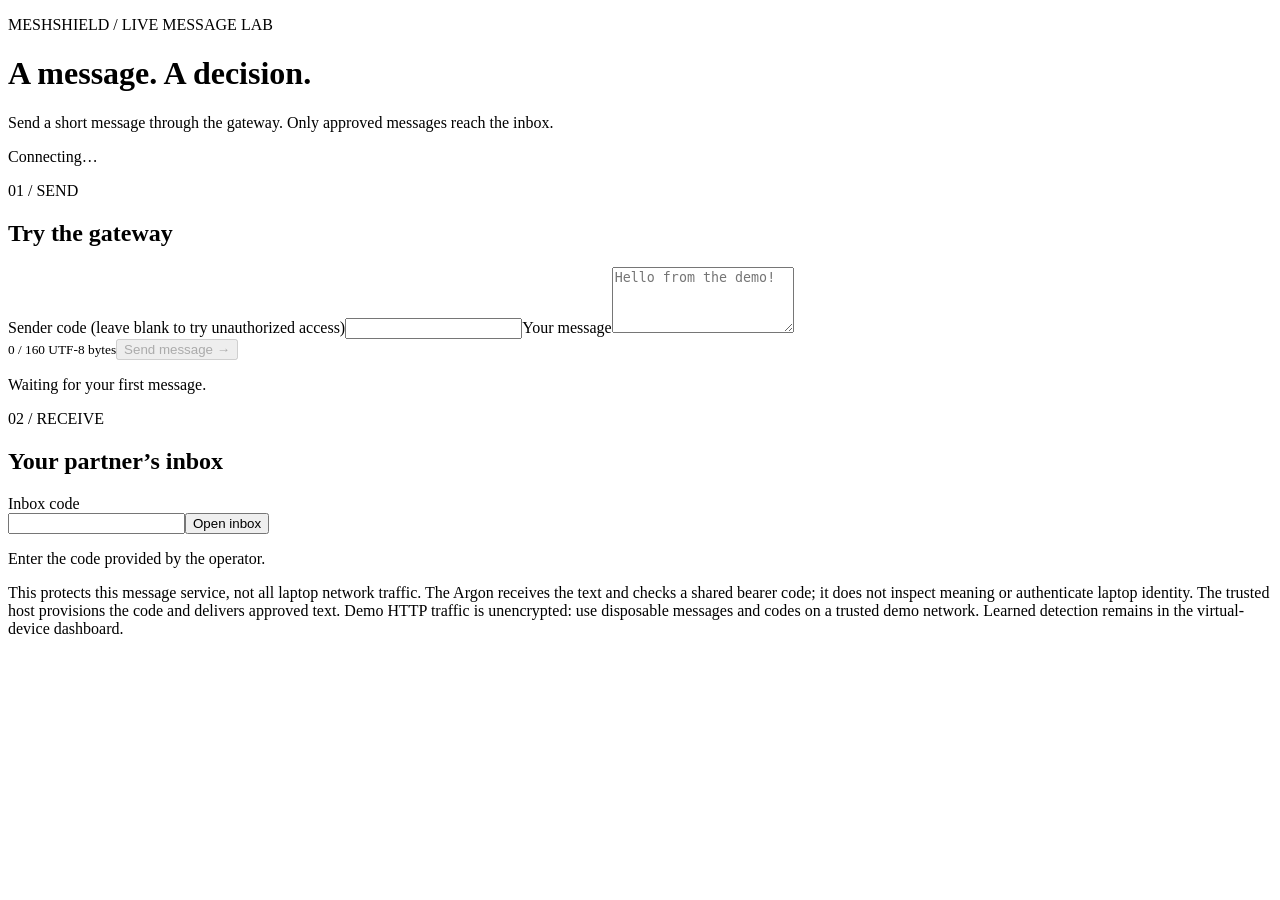
==== dashboard/messages.html @ 86ba77ac "Add Argon-approved LAN message demo" ====
<!doctype html>
<html lang="en"><head><meta charset="utf-8"><meta name="viewport" content="width=device-width,initial-scale=1"><title>MeshShield · Message lab</title><link rel="stylesheet" href="/static/messages.css"><script src="/static/messages.js" defer></script></head>
<body><main>
<header><div><p class="eyebrow">MESHSHIELD / LIVE MESSAGE LAB</p><h1>A message. A decision.</h1><p>Send a short message through the gateway. Only approved messages reach the inbox.</p></div><span id="connection" role="status">Connecting…</span></header>
<p id="mode" class="banner"></p>
<section id="operator" hidden><h2>Operator setup</h2><p>Share the page address with everyone. Give the sender code only to your approved sender, and the inbox code to your partner.</p><dl><dt>Page address</dt><dd id="share"></dd><dt>Approved sender code</dt><dd id="sender-code"></dd><dt>Partner inbox code</dt><dd id="reader-code"></dd></dl><p>Codes change when the backend restarts. This panel is accessible only from the host laptop.</p></section>
<div class="columns"><section><p class="eyebrow">01 / SEND</p><h2>Try the gateway</h2><form id="send-form"><label for="sender-key">Sender code <span>(leave blank to try unauthorized access)</span></label><input id="sender-key" type="password" maxlength="64" autocomplete="off"><label for="message">Your message</label><textarea id="message" maxlength="160" rows="4" placeholder="Hello from the demo!" required></textarea><div class="action"><small id="bytes">0 / 160 UTF-8 bytes</small><button id="send" disabled>Send message →</button></div></form><p id="result" role="status" aria-live="polite">Waiting for your first message.</p></section>
<section><p class="eyebrow">02 / RECEIVE</p><h2>Your partner’s inbox</h2><form id="inbox-form"><label for="inbox-key">Inbox code</label><div class="action"><input id="inbox-key" type="password" autocomplete="off"><button>Open inbox</button></div></form><p id="inbox-status" role="status">Enter the code provided by the operator.</p><ol id="inbox"></ol></section></div>
<section id="audit-panel" hidden><h2>Gateway decisions</h2><p>Approved senders share slot 1; unauthorized senders share slot 2. Message rate limits and quarantine are separate from the virtual-device dashboard.</p><ul id="audit"></ul></section>
<footer>This protects this message service, not all laptop network traffic. The Argon receives the text and checks a shared bearer code; it does not inspect meaning or authenticate laptop identity. The trusted host provisions the code and delivers approved text. Demo HTTP traffic is unencrypted: use disposable messages and codes on a trusted demo network. Learned detection remains in the virtual-device dashboard.</footer>
</main></body></html>
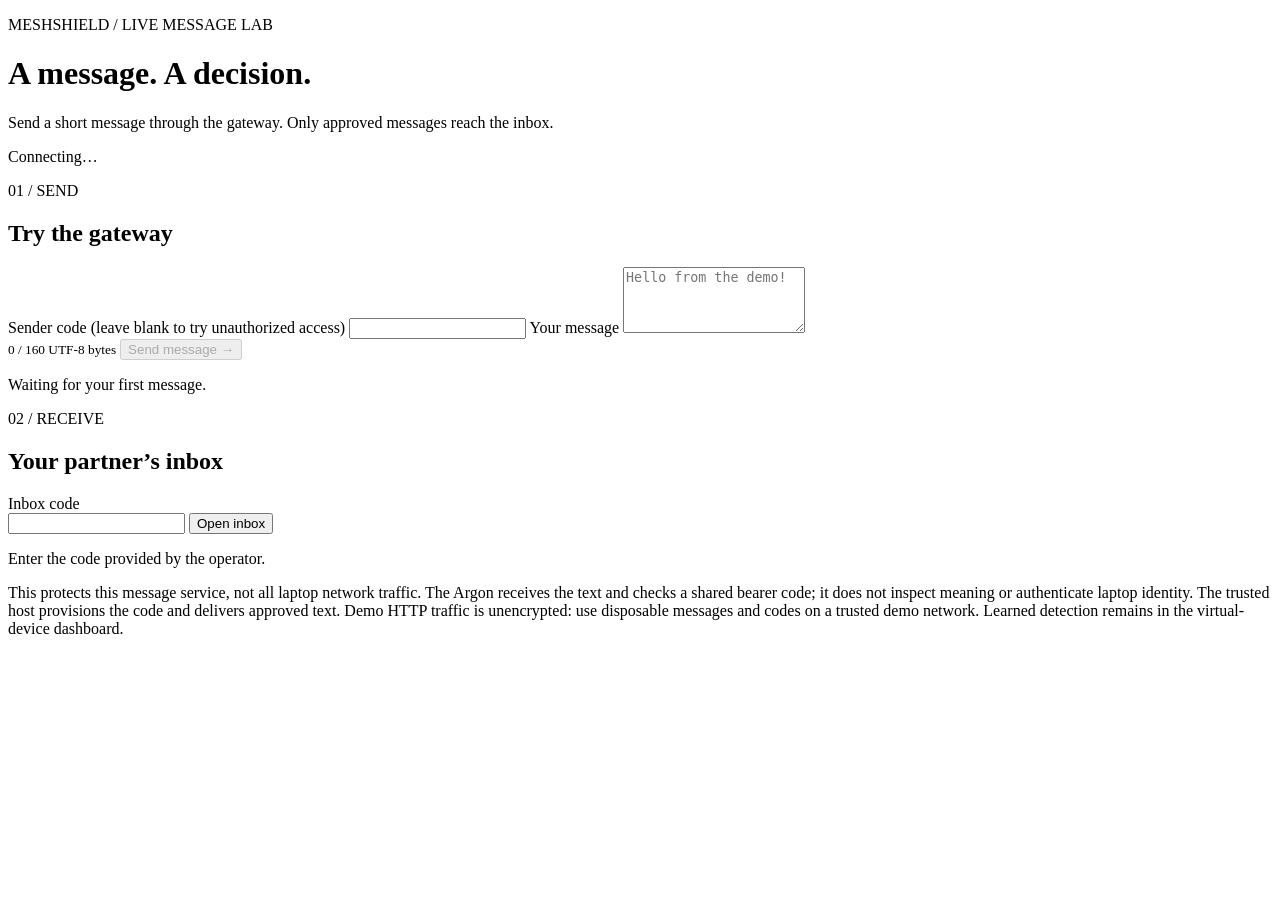
==== commit 4f5d025c: "Format dashboard markup for easier review" ====
--- a/dashboard/messages.html
+++ b/dashboard/messages.html
@@ -1,11 +1,97 @@
 <!doctype html>
-<html lang="en"><head><meta charset="utf-8"><meta name="viewport" content="width=device-width,initial-scale=1"><title>MeshShield · Message lab</title><link rel="stylesheet" href="/static/messages.css"><script src="/static/messages.js" defer></script></head>
-<body><main>
-<header><div><p class="eyebrow">MESHSHIELD / LIVE MESSAGE LAB</p><h1>A message. A decision.</h1><p>Send a short message through the gateway. Only approved messages reach the inbox.</p></div><span id="connection" role="status">Connecting…</span></header>
-<p id="mode" class="banner"></p>
-<section id="operator" hidden><h2>Operator setup</h2><p>Share the page address with everyone. Give the sender code only to your approved sender, and the inbox code to your partner.</p><dl><dt>Page address</dt><dd id="share"></dd><dt>Approved sender code</dt><dd id="sender-code"></dd><dt>Partner inbox code</dt><dd id="reader-code"></dd></dl><p>Codes change when the backend restarts. This panel is accessible only from the host laptop.</p></section>
-<div class="columns"><section><p class="eyebrow">01 / SEND</p><h2>Try the gateway</h2><form id="send-form"><label for="sender-key">Sender code <span>(leave blank to try unauthorized access)</span></label><input id="sender-key" type="password" maxlength="64" autocomplete="off"><label for="message">Your message</label><textarea id="message" maxlength="160" rows="4" placeholder="Hello from the demo!" required></textarea><div class="action"><small id="bytes">0 / 160 UTF-8 bytes</small><button id="send" disabled>Send message →</button></div></form><p id="result" role="status" aria-live="polite">Waiting for your first message.</p></section>
-<section><p class="eyebrow">02 / RECEIVE</p><h2>Your partner’s inbox</h2><form id="inbox-form"><label for="inbox-key">Inbox code</label><div class="action"><input id="inbox-key" type="password" autocomplete="off"><button>Open inbox</button></div></form><p id="inbox-status" role="status">Enter the code provided by the operator.</p><ol id="inbox"></ol></section></div>
-<section id="audit-panel" hidden><h2>Gateway decisions</h2><p>Approved senders share slot 1; unauthorized senders share slot 2. Message rate limits and quarantine are separate from the virtual-device dashboard.</p><ul id="audit"></ul></section>
+<html lang="en">
+<head>
+<meta charset="utf-8">
+<meta name="viewport" content="width=device-width,initial-scale=1">
+<title>MeshShield · Message lab</title>
+<link rel="stylesheet" href="/static/messages.css">
+<script src="/static/messages.js" defer>
+</script>
+</head>
+<body>
+<main>
+<header>
+<div>
+<p class="eyebrow">MESHSHIELD / LIVE MESSAGE LAB</p>
+<h1>A message. A decision.</h1>
+<p>Send a short message through the gateway. Only approved messages reach the inbox.</p>
+</div>
+<span id="connection" role="status">Connecting…</span>
+</header>
+<p id="mode" class="banner">
+</p>
+<section id="operator" hidden>
+<h2>Operator setup</h2>
+<form id="lan-form">
+<label for="lan-address">Your laptop Wi-Fi IPv4 address</label>
+<div class="action">
+<input id="lan-address" type="text" inputmode="decimal" placeholder="e.g. 192.168.1.20" maxlength="15" required>
+<button id="save-address" type="submit">Update address</button>
+</div>
+<p>After reconnecting to a hotspot, enter the IPv4 address shown by ipconfig. This updates the shared link, not your network settings. LAN sharing must already be enabled at startup.</p>
+<p id="lan-status" role="status" aria-live="polite">
+</p>
+</form>
+<p>Share the page address with everyone. Give the sender code only to your approved sender, and the inbox code to your partner.</p>
+<dl>
+<dt>Page address</dt>
+<dd id="share">
+</dd>
+<dt>Approved sender code</dt>
+<dd class="code-row">
+<input id="sender-code" aria-label="Approved sender code" readonly spellcheck="false">
+<button id="copy-sender" type="button">Copy sender code</button>
+</dd>
+<dt>Partner inbox code</dt>
+<dd class="code-row">
+<input id="reader-code" aria-label="Partner inbox code" readonly spellcheck="false">
+<button id="copy-reader" type="button">Copy inbox code</button>
+</dd>
+</dl>
+<p id="copy-status" role="status" aria-live="polite">
+</p>
+<p>Codes change when the backend restarts. This panel is accessible only from the host laptop.</p>
+</section>
+<div class="columns">
+<section>
+<p class="eyebrow">01 / SEND</p>
+<h2>Try the gateway</h2>
+<form id="send-form">
+<label for="sender-key">Sender code <span>(leave blank to try unauthorized access)</span>
+</label>
+<input id="sender-key" type="password" maxlength="64" autocomplete="off">
+<label for="message">Your message</label>
+<textarea id="message" maxlength="160" rows="4" placeholder="Hello from the demo!" required>
+</textarea>
+<div class="action">
+<small id="bytes">0 / 160 UTF-8 bytes</small>
+<button id="send" disabled>Send message →</button>
+</div>
+</form>
+<p id="result" role="status" aria-live="polite">Waiting for your first message.</p>
+</section>
+<section>
+<p class="eyebrow">02 / RECEIVE</p>
+<h2>Your partner’s inbox</h2>
+<form id="inbox-form">
+<label for="inbox-key">Inbox code</label>
+<div class="action">
+<input id="inbox-key" type="password" autocomplete="off">
+<button>Open inbox</button>
+</div>
+</form>
+<p id="inbox-status" role="status">Enter the code provided by the operator.</p>
+<ol id="inbox">
+</ol>
+</section>
+</div>
+<section id="audit-panel" hidden>
+<h2>Gateway decisions</h2>
+<p>Approved senders share slot 1; unauthorized senders share slot 2. Message rate limits and quarantine are separate from the virtual-device dashboard.</p>
+<ul id="audit">
+</ul>
+</section>
 <footer>This protects this message service, not all laptop network traffic. The Argon receives the text and checks a shared bearer code; it does not inspect meaning or authenticate laptop identity. The trusted host provisions the code and delivers approved text. Demo HTTP traffic is unencrypted: use disposable messages and codes on a trusted demo network. Learned detection remains in the virtual-device dashboard.</footer>
-</main></body></html>
+</main>
+</body>
+</html>
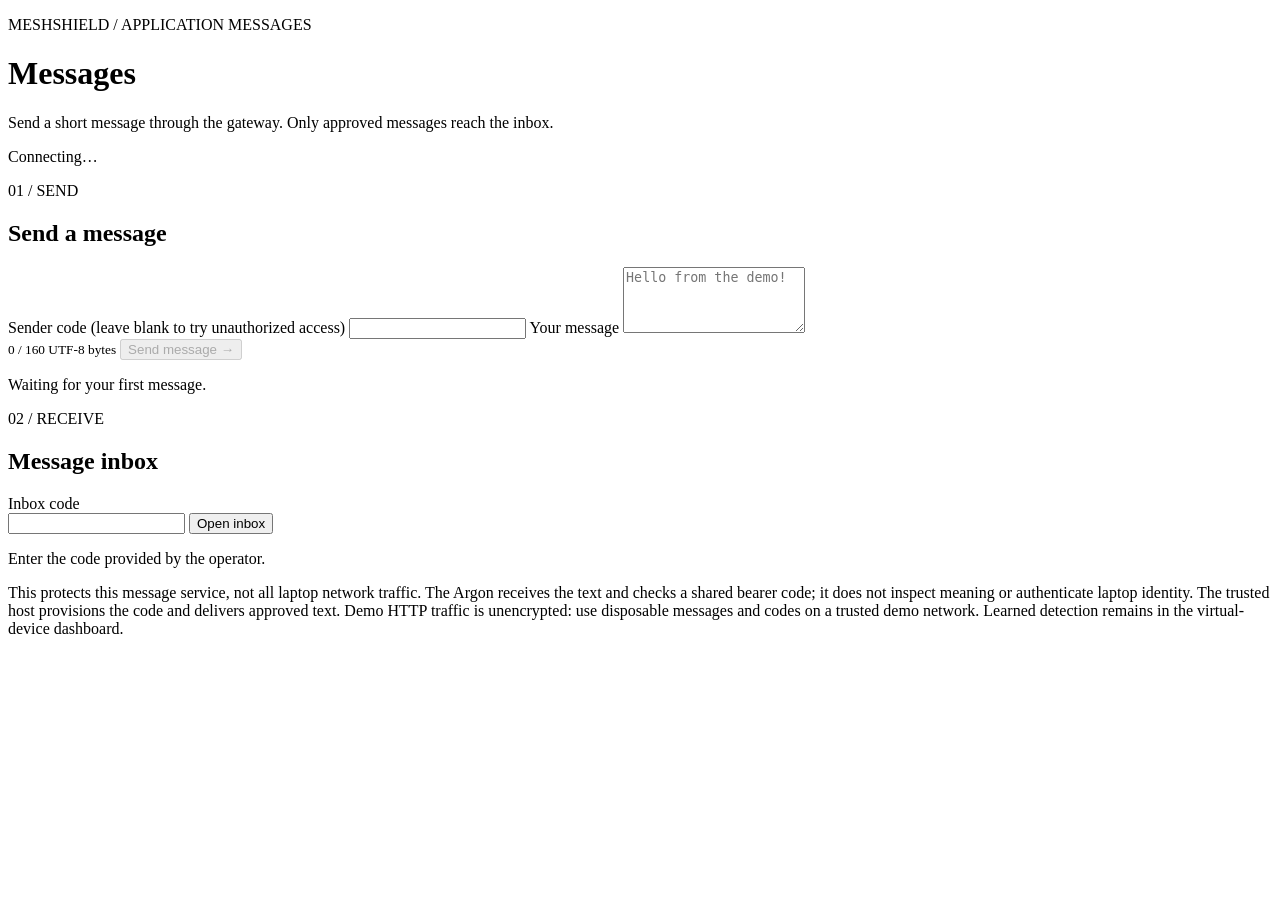
==== commit a8e7e042: "Clarify sender and inbox section headings" ====
--- a/dashboard/messages.html
+++ b/dashboard/messages.html
@@ -3,7 +3,8 @@
 <head>
 <meta charset="utf-8">
 <meta name="viewport" content="width=device-width,initial-scale=1">
-<title>MeshShield · Message lab</title>
+<title>MeshShield · Messages</title>
+<link rel="stylesheet" href="/static/theme.css">
 <link rel="stylesheet" href="/static/messages.css">
 <script src="/static/messages.js" defer>
 </script>
@@ -12,8 +13,8 @@
 <main>
 <header>
 <div>
-<p class="eyebrow">MESHSHIELD / LIVE MESSAGE LAB</p>
-<h1>A message. A decision.</h1>
+<p class="eyebrow">MESHSHIELD / APPLICATION MESSAGES</p>
+<h1>Messages</h1>
 <p>Send a short message through the gateway. Only approved messages reach the inbox.</p>
 </div>
 <span id="connection" role="status">Connecting…</span>
@@ -55,7 +56,7 @@
 <div class="columns">
 <section>
 <p class="eyebrow">01 / SEND</p>
-<h2>Try the gateway</h2>
+<h2>Send a message</h2>
 <form id="send-form">
 <label for="sender-key">Sender code <span>(leave blank to try unauthorized access)</span>
 </label>
@@ -72,7 +73,7 @@
 </section>
 <section>
 <p class="eyebrow">02 / RECEIVE</p>
-<h2>Your partner’s inbox</h2>
+<h2>Message inbox</h2>
 <form id="inbox-form">
 <label for="inbox-key">Inbox code</label>
 <div class="action">
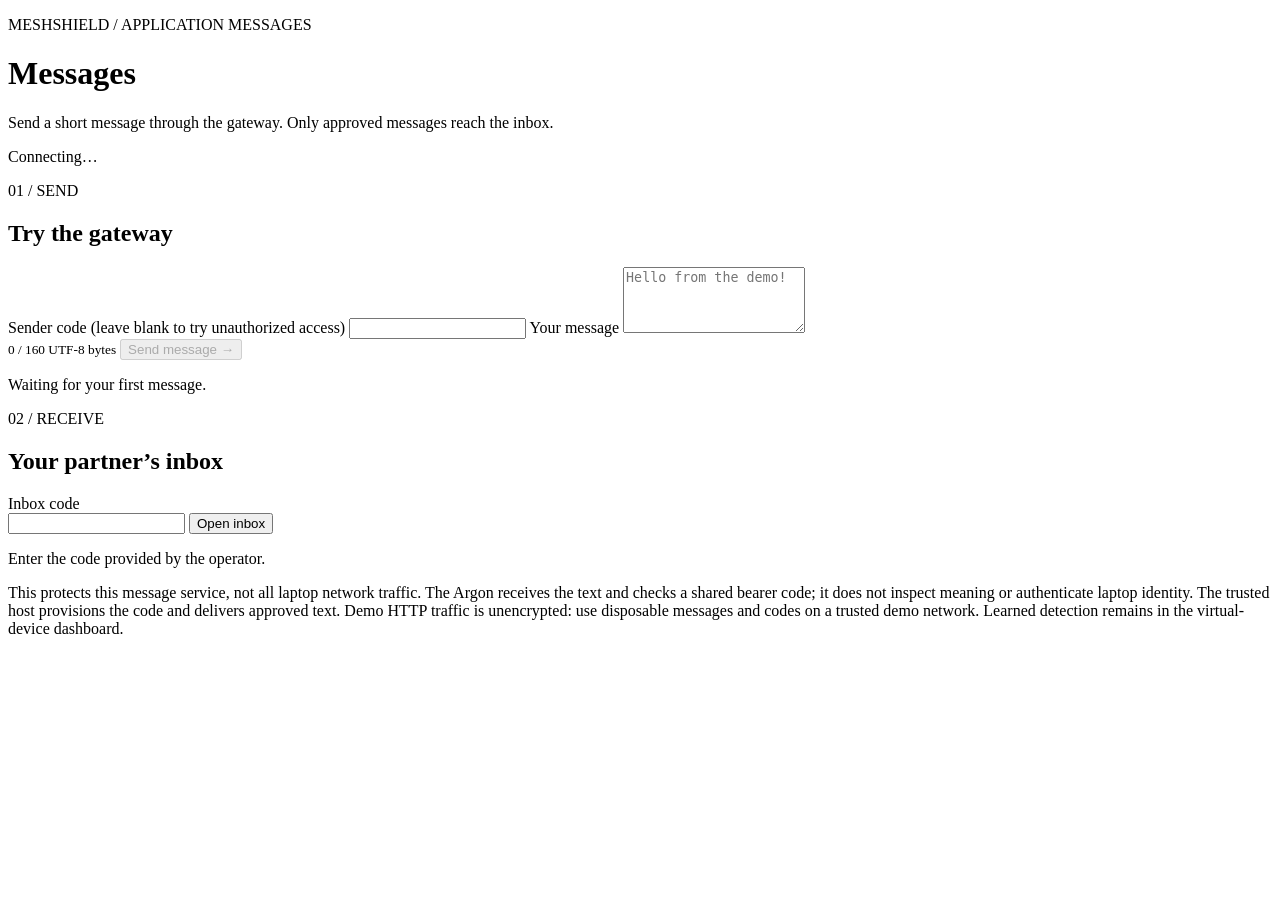
==== commit d981791b: "Replace live message slogans with product labels" ====
--- a/dashboard/messages.html
+++ b/dashboard/messages.html
@@ -56,7 +56,7 @@
 <div class="columns">
 <section>
 <p class="eyebrow">01 / SEND</p>
-<h2>Send a message</h2>
+<h2>Try the gateway</h2>
 <form id="send-form">
 <label for="sender-key">Sender code <span>(leave blank to try unauthorized access)</span>
 </label>
@@ -73,7 +73,7 @@
 </section>
 <section>
 <p class="eyebrow">02 / RECEIVE</p>
-<h2>Message inbox</h2>
+<h2>Your partner’s inbox</h2>
 <form id="inbox-form">
 <label for="inbox-key">Inbox code</label>
 <div class="action">
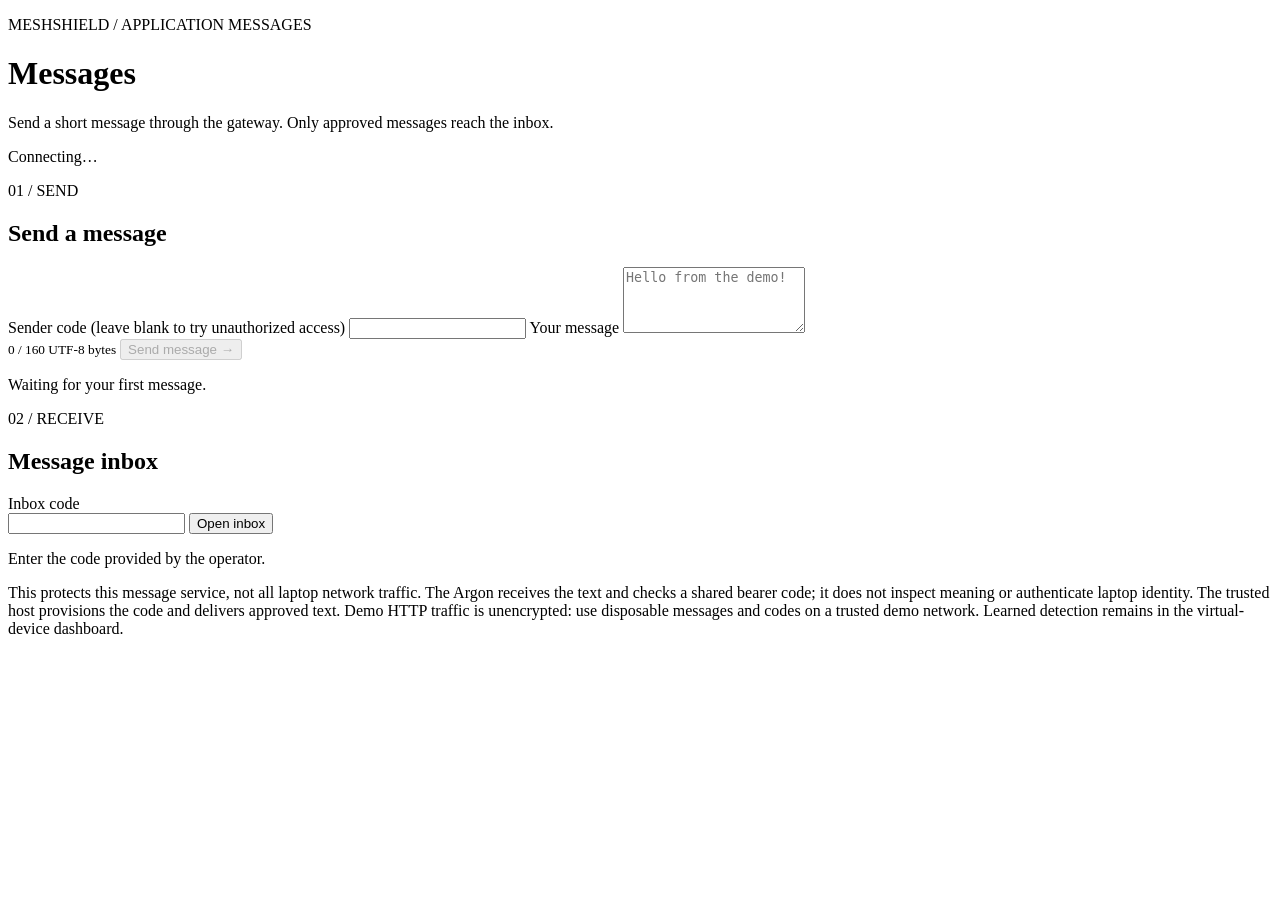
==== commit 7eb8f54e: "Add consistent navigation between operator views" ====
--- a/dashboard/messages.html
+++ b/dashboard/messages.html
@@ -11,6 +11,7 @@
 </head>
 <body>
 <main>
+<nav class="page-nav" id="operator-nav" aria-label="Views" hidden><a href="/">Gateway</a><a href="/messages" aria-current="page">Messages</a></nav>
 <header>
 <div>
 <p class="eyebrow">MESHSHIELD / APPLICATION MESSAGES</p>
@@ -56,7 +57,7 @@
 <div class="columns">
 <section>
 <p class="eyebrow">01 / SEND</p>
-<h2>Try the gateway</h2>
+<h2>Send a message</h2>
 <form id="send-form">
 <label for="sender-key">Sender code <span>(leave blank to try unauthorized access)</span>
 </label>
@@ -73,7 +74,7 @@
 </section>
 <section>
 <p class="eyebrow">02 / RECEIVE</p>
-<h2>Your partner’s inbox</h2>
+<h2>Message inbox</h2>
 <form id="inbox-form">
 <label for="inbox-key">Inbox code</label>
 <div class="action">
